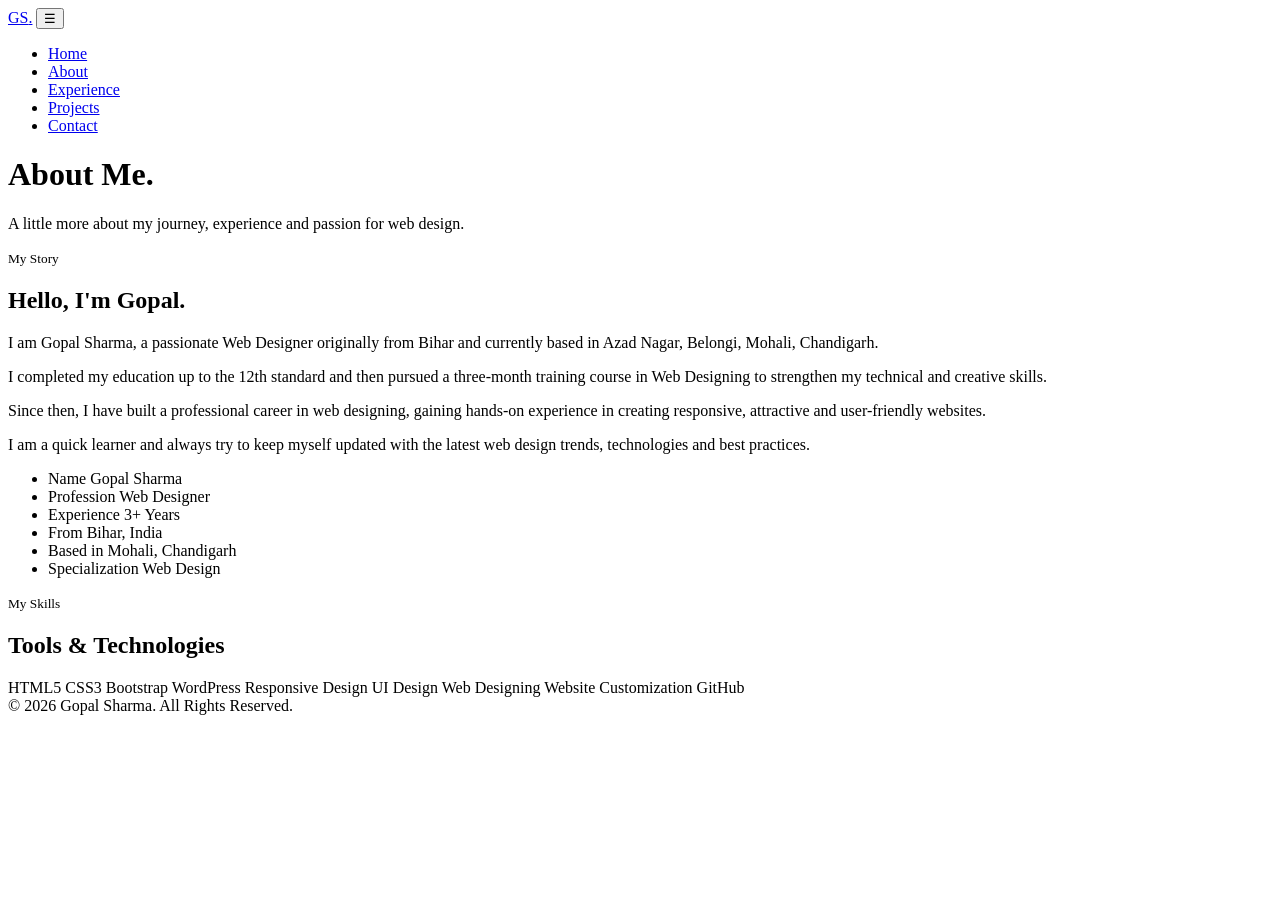
==== About.html @ 03b3246f "Create About.html" ====
<!DOCTYPE html>
<html lang="en">
<head>
    <meta charset="UTF-8">
    <meta name="viewport" content="width=device-width, initial-scale=1.0">
    <title>About | Gopal Sharma</title>
    <link rel="stylesheet" href="style.css">
</head>

<body>

<nav class="navbar">
    <div class="container nav-inner">
        <a href="index.html" class="logo">GS<span>.</span></a>

        <button class="menu-btn">☰</button>

        <ul class="nav-links">
            <li><a href="index.html">Home</a></li>
            <li><a href="about.html" class="active">About</a></li>
            <li><a href="experience.html">Experience</a></li>
            <li><a href="projects.html">Projects</a></li>
            <li><a href="contact.html">Contact</a></li>
        </ul>
    </div>
</nav>

<header class="page-header">
    <div class="container">
        <h1>About <span class="gradient">Me.</span></h1>
        <p>
            A little more about my journey, experience and passion
            for web design.
        </p>
    </div>
</header>

<section>
    <div class="container">

        <div class="about-grid">

            <div class="about-text">

                <div class="section-title">
                    <small>My Story</small>
                    <h2>Hello, I'm Gopal.</h2>
                </div>

                <p>
                    I am Gopal Sharma, a passionate Web Designer originally
                    from Bihar and currently based in Azad Nagar, Belongi,
                    Mohali, Chandigarh.
                </p>

                <p>
                    I completed my education up to the 12th standard and
                    then pursued a three-month training course in Web
                    Designing to strengthen my technical and creative skills.
                </p>

                <p>
                    Since then, I have built a professional career in web
                    designing, gaining hands-on experience in creating
                    responsive, attractive and user-friendly websites.
                </p>

                <p>
                    I am a quick learner and always try to keep myself
                    updated with the latest web design trends, technologies
                    and best practices.
                </p>

            </div>

            <div class="card">

                <ul class="info-list">

                    <li>
                        <span>Name</span>
                        <span>Gopal Sharma</span>
                    </li>

                    <li>
                        <span>Profession</span>
                        <span>Web Designer</span>
                    </li>

                    <li>
                        <span>Experience</span>
                        <span>3+ Years</span>
                    </li>

                    <li>
                        <span>From</span>
                        <span>Bihar, India</span>
                    </li>

                    <li>
                        <span>Based in</span>
                        <span>Mohali, Chandigarh</span>
                    </li>

                    <li>
                        <span>Specialization</span>
                        <span>Web Design</span>
                    </li>

                </ul>

            </div>

        </div>

    </div>
</section>

<section>
    <div class="container">

        <div class="section-title">
            <small>My Skills</small>
            <h2>Tools & Technologies</h2>
        </div>

        <div class="skills">

            <span class="skill">HTML5</span>
            <span class="skill">CSS3</span>
            <span class="skill">Bootstrap</span>
            <span class="skill">WordPress</span>
            <span class="skill">Responsive Design</span>
            <span class="skill">UI Design</span>
            <span class="skill">Web Designing</span>
            <span class="skill">Website Customization</span>
            <span class="skill">GitHub</span>

        </div>

    </div>
</section>

<footer>
    © 2026 Gopal Sharma. All Rights Reserved.
</footer>

<script src="script.js"></script>

</body>
</html>
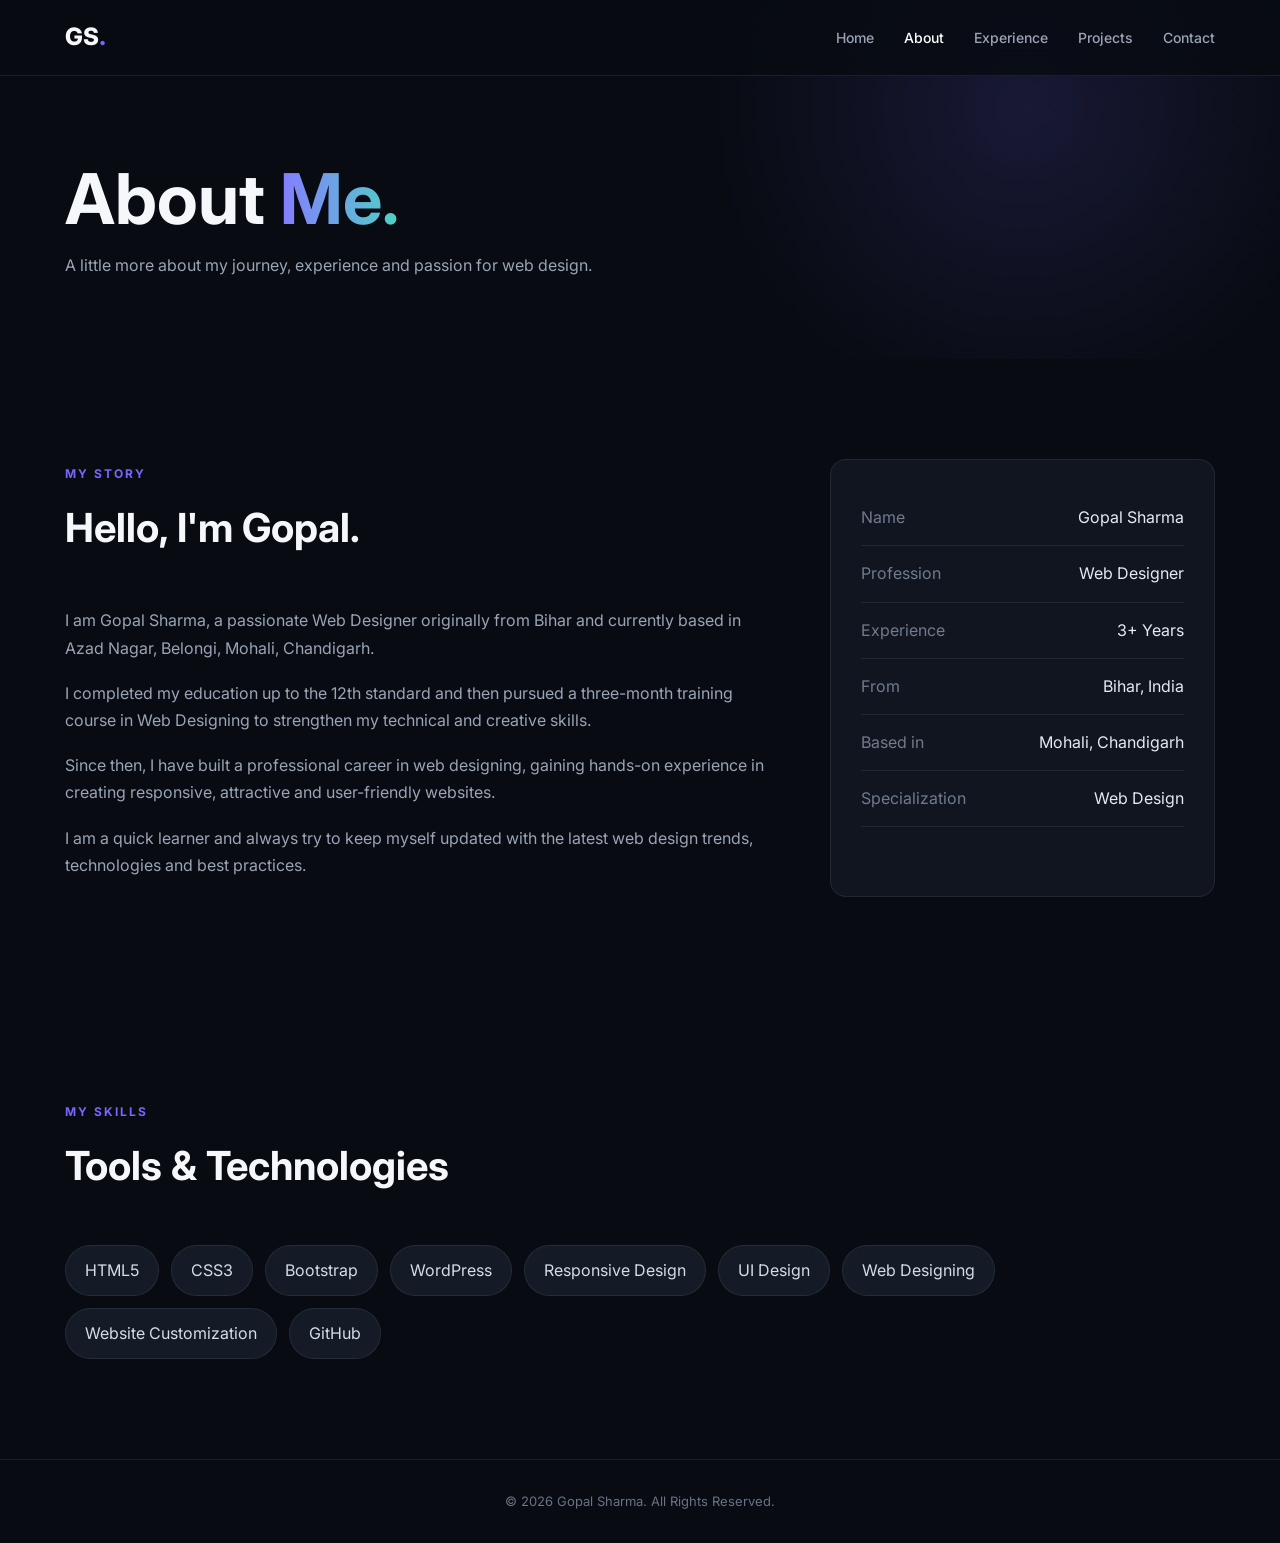
==== commit 03871ce7: "Update About.html" ====
--- a/About.html
+++ b/About.html
@@ -8,7 +8,7 @@
 </head>
 
 <body>
-
+ 
 <nav class="navbar">
     <div class="container nav-inner">
         <a href="index.html" class="logo">GS<span>.</span></a>
--- a/style.css
+++ b/style.css
@@ -0,0 +1,508 @@
+@import url('https://fonts.googleapis.com/css2?family=Inter:wght@400;500;600;700;800&display=swap');
+
+:root {
+    --bg: #080b12;
+    --card: #10151f;
+    --card2: #141a26;
+    --text: #f5f7fb;
+    --muted: #9aa4b5;
+    --primary: #7567ff;
+    --secondary: #4fd1c5;
+    --border: rgba(255,255,255,0.08);
+    --max: 1150px;
+}
+
+* {
+    margin: 0;
+    padding: 0;
+    box-sizing: border-box;
+}
+
+html {
+    scroll-behavior: smooth;
+}
+
+body {
+    font-family: 'Inter', sans-serif;
+    background: var(--bg);
+    color: var(--text);
+    line-height: 1.7;
+}
+
+a {
+    color: inherit;
+    text-decoration: none;
+}
+
+img {
+    max-width: 100%;
+}
+
+.container {
+    width: min(var(--max), 90%);
+    margin: auto;
+}
+
+/* ================= NAVBAR ================= */
+
+.navbar {
+    position: fixed;
+    top: 0;
+    left: 0;
+    width: 100%;
+    z-index: 1000;
+    background: rgba(8, 11, 18, .82);
+    backdrop-filter: blur(18px);
+    border-bottom: 1px solid var(--border);
+}
+
+.nav-inner {
+    height: 75px;
+    display: flex;
+    align-items: center;
+    justify-content: space-between;
+}
+
+.logo {
+    font-size: 24px;
+    font-weight: 800;
+}
+
+.logo span {
+    color: var(--primary);
+}
+
+.nav-links {
+    display: flex;
+    gap: 30px;
+    list-style: none;
+}
+
+.nav-links a {
+    color: var(--muted);
+    font-size: 14px;
+    font-weight: 500;
+    transition: .3s;
+}
+
+.nav-links a:hover,
+.nav-links a.active {
+    color: white;
+}
+
+.menu-btn {
+    display: none;
+    border: 0;
+    background: transparent;
+    color: white;
+    font-size: 28px;
+    cursor: pointer;
+}
+
+/* ================= HERO ================= */
+
+.hero {
+    min-height: 100vh;
+    display: flex;
+    align-items: center;
+    position: relative;
+    overflow: hidden;
+}
+
+.hero:before {
+    content: "";
+    position: absolute;
+    width: 500px;
+    height: 500px;
+    left: -150px;
+    top: 100px;
+    background: var(--primary);
+    opacity: .16;
+    filter: blur(150px);
+}
+
+.hero:after {
+    content: "";
+    position: absolute;
+    width: 400px;
+    height: 400px;
+    right: -150px;
+    bottom: -100px;
+    background: var(--secondary);
+    opacity: .10;
+    filter: blur(140px);
+}
+
+.hero-content {
+    position: relative;
+    z-index: 2;
+    padding-top: 75px;
+    max-width: 850px;
+}
+
+.badge {
+    display: inline-block;
+    padding: 7px 15px;
+    border: 1px solid rgba(117,103,255,.35);
+    border-radius: 30px;
+    color: #aaa3ff;
+    background: rgba(117,103,255,.08);
+    font-size: 13px;
+    margin-bottom: 22px;
+}
+
+.hero h1 {
+    font-size: clamp(50px, 8vw, 90px);
+    line-height: 1.02;
+    letter-spacing: -4px;
+}
+
+.gradient {
+    background: linear-gradient(90deg, #867cff, #4fd1c5);
+    -webkit-background-clip: text;
+    -webkit-text-fill-color: transparent;
+}
+
+.hero h2 {
+    font-size: clamp(22px, 3vw, 32px);
+    color: #b3bbca;
+    font-weight: 500;
+    margin: 20px 0;
+}
+
+.hero p {
+    max-width: 700px;
+    color: var(--muted);
+    font-size: 17px;
+}
+
+.buttons {
+    display: flex;
+    gap: 14px;
+    margin-top: 32px;
+    flex-wrap: wrap;
+}
+
+.btn {
+    padding: 13px 23px;
+    border-radius: 8px;
+    font-size: 14px;
+    font-weight: 600;
+    display: inline-block;
+    transition: .3s;
+}
+
+.btn-primary {
+    background: var(--primary);
+    color: white;
+}
+
+.btn-primary:hover {
+    transform: translateY(-3px);
+    box-shadow: 0 15px 35px rgba(117,103,255,.3);
+}
+
+.btn-outline {
+    border: 1px solid var(--border);
+    color: #dce1eb;
+}
+
+.btn-outline:hover {
+    border-color: var(--primary);
+    transform: translateY(-3px);
+}
+
+/* ================= SECTIONS ================= */
+
+section {
+    padding: 100px 0;
+}
+
+.page-header {
+    padding: 160px 0 80px;
+    background:
+        radial-gradient(circle at 80% 30%, rgba(117,103,255,.15), transparent 30%);
+}
+
+.page-header h1 {
+    font-size: clamp(42px, 7vw, 70px);
+    line-height: 1.1;
+}
+
+.page-header p {
+    color: var(--muted);
+    margin-top: 15px;
+    max-width: 650px;
+}
+
+.section-title {
+    margin-bottom: 45px;
+}
+
+.section-title small {
+    color: var(--primary);
+    text-transform: uppercase;
+    letter-spacing: 2px;
+    font-size: 12px;
+    font-weight: 700;
+}
+
+.section-title h2 {
+    font-size: 40px;
+    margin-top: 8px;
+}
+
+.section-title p {
+    color: var(--muted);
+    margin-top: 10px;
+}
+
+/* ================= CARDS ================= */
+
+.card {
+    background: var(--card);
+    border: 1px solid var(--border);
+    border-radius: 16px;
+    padding: 30px;
+    transition: .3s;
+}
+
+.card:hover {
+    transform: translateY(-6px);
+    border-color: rgba(117,103,255,.55);
+}
+
+/* ================= ABOUT ================= */
+
+.about-grid {
+    display: grid;
+    grid-template-columns: 1.3fr .7fr;
+    gap: 50px;
+}
+
+.about-text p {
+    color: var(--muted);
+    margin-bottom: 18px;
+}
+
+.info-list {
+    list-style: none;
+}
+
+.info-list li {
+    display: flex;
+    justify-content: space-between;
+    gap: 20px;
+    padding: 14px 0;
+    border-bottom: 1px solid var(--border);
+}
+
+.info-list li span:first-child {
+    color: #707b8e;
+}
+
+.info-list li span:last-child {
+    text-align: right;
+    color: #e5e9f1;
+}
+
+/* ================= SKILLS ================= */
+
+.skills {
+    display: flex;
+    flex-wrap: wrap;
+    gap: 12px;
+}
+
+.skill {
+    background: var(--card2);
+    border: 1px solid var(--border);
+    padding: 11px 19px;
+    border-radius: 30px;
+    color: #d6dce7;
+    transition: .3s;
+}
+
+.skill:hover {
+    border-color: var(--primary);
+    color: white;
+    transform: translateY(-3px);
+}
+
+/* ================= EXPERIENCE ================= */
+
+.timeline {
+    max-width: 850px;
+    border-left: 2px solid #252d3c;
+    padding-left: 35px;
+}
+
+.timeline-item {
+    position: relative;
+    margin-bottom: 50px;
+}
+
+.timeline-item:before {
+    content: "";
+    width: 14px;
+    height: 14px;
+    background: var(--primary);
+    border-radius: 50%;
+    position: absolute;
+    left: -43px;
+    top: 7px;
+    box-shadow: 0 0 0 6px var(--bg);
+}
+
+.timeline-item h3 {
+    font-size: 22px;
+}
+
+.timeline-item .company {
+    color: var(--secondary);
+    font-weight: 600;
+}
+
+.timeline-item .date {
+    color: var(--primary);
+    font-size: 13px;
+    margin: 5px 0 12px;
+}
+
+.timeline-item p {
+    color: var(--muted);
+}
+
+/* ================= PROJECTS ================= */
+
+.project-grid {
+    display: grid;
+    grid-template-columns: repeat(2, 1fr);
+    gap: 25px;
+}
+
+.project-number {
+    color: var(--primary);
+    font-size: 13px;
+    font-weight: 700;
+}
+
+.project h3 {
+    font-size: 23px;
+    margin: 12px 0;
+}
+
+.project p {
+    color: var(--muted);
+}
+
+.tech {
+    color: var(--secondary);
+    font-size: 13px;
+    margin: 20px 0;
+}
+
+/* ================= CONTACT ================= */
+
+.contact-grid {
+    display: grid;
+    grid-template-columns: .8fr 1.2fr;
+    gap: 30px;
+}
+
+.contact-item {
+    display: flex;
+    align-items: center;
+    gap: 18px;
+    margin-bottom: 25px;
+}
+
+.contact-icon {
+    width: 45px;
+    height: 45px;
+    border-radius: 10px;
+    background: rgba(117,103,255,.12);
+    display: grid;
+    place-items: center;
+    color: var(--primary);
+}
+
+.contact-item small {
+    color: #687488;
+}
+
+.contact-item p {
+    color: #e5e8ef;
+}
+
+.contact-form input,
+.contact-form textarea {
+    width: 100%;
+    background: #0b1018;
+    border: 1px solid var(--border);
+    border-radius: 8px;
+    padding: 14px;
+    color: white;
+    margin-bottom: 15px;
+    font-family: inherit;
+    outline: none;
+}
+
+.contact-form input:focus,
+.contact-form textarea:focus {
+    border-color: var(--primary);
+}
+
+.contact-form textarea {
+    height: 150px;
+    resize: vertical;
+}
+
+/* ================= FOOTER ================= */
+
+footer {
+    border-top: 1px solid var(--border);
+    padding: 30px 0;
+    text-align: center;
+    color: #687386;
+    font-size: 13px;
+}
+
+/* ================= RESPONSIVE ================= */
+
+@media(max-width: 800px) {
+
+    .nav-links {
+        display: none;
+        position: absolute;
+        top: 75px;
+        left: 0;
+        width: 100%;
+        background: #0a0e16;
+        flex-direction: column;
+        padding: 25px;
+        gap: 20px;
+    }
+
+    .nav-links.show {
+        display: flex;
+    }
+
+    .menu-btn {
+        display: block;
+    }
+
+    .about-grid,
+    .contact-grid,
+    .project-grid {
+        grid-template-columns: 1fr;
+    }
+
+    .hero h1 {
+        letter-spacing: -2px;
+    }
+
+    section {
+        padding: 75px 0;
+    }
+}
